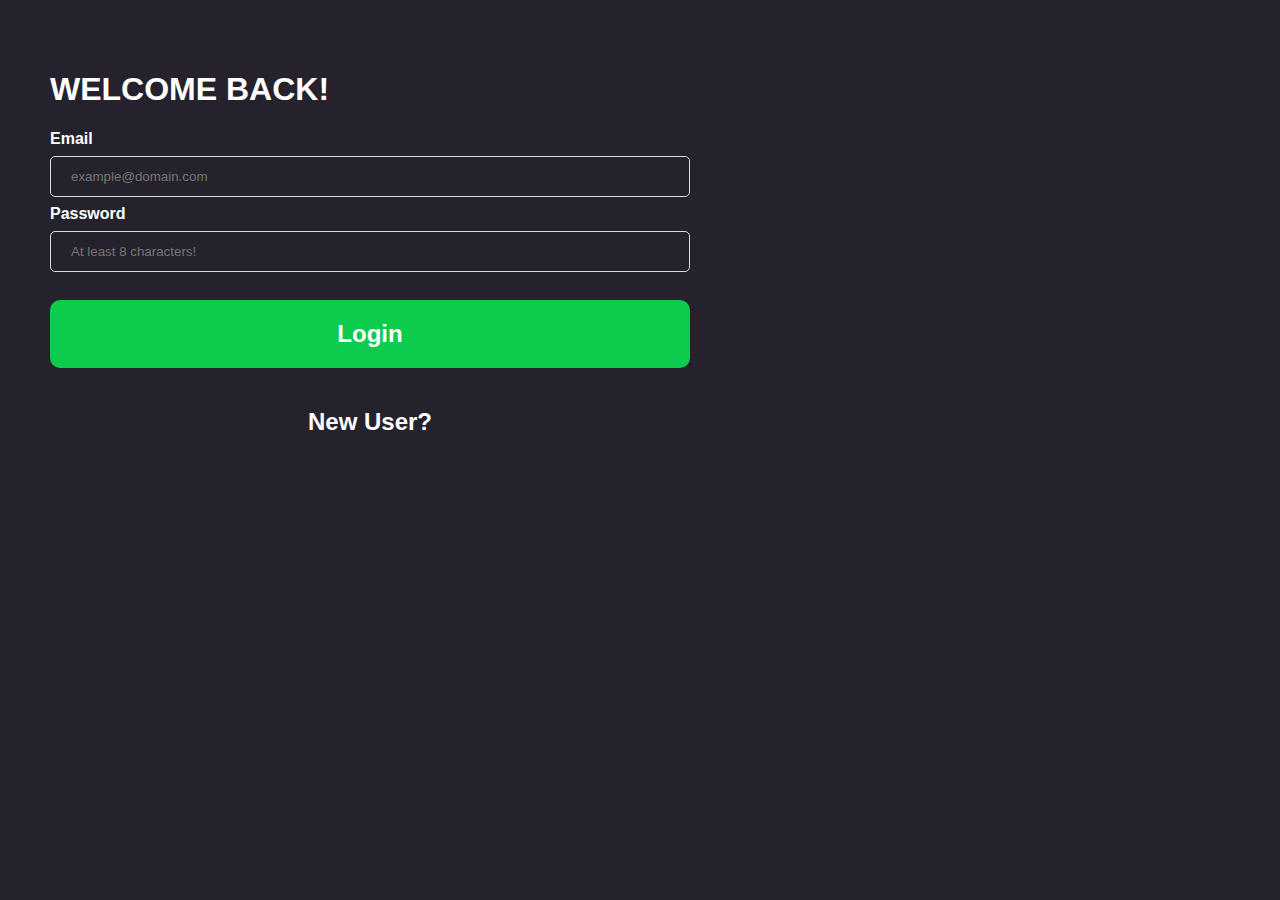
==== src/index.html @ f3f4acf3 "Initial commit" ====
<!DOCTYPE html>
<html lang="en">
<head>
    <meta charset="UTF-8">
    <meta name="viewport" content="width=device-width, initial-scale=1.0">
    <link rel="stylesheet" href="css/style.css">
    <title>Vyrus Rental Co. | Account Page</title>
</head>
<body>
    <div class="container" id="sign-up" style="display: none;">
            <h1>CREATE NEW CUSTOMER</h1>

            <form action="pages/carSearch.html" method="post">
                <label for="name"><b>First and Last Name</b></label>
                <input type="text" placeholder="ex. John Doe" name="name" required>

                <label for="email"><b>Email</b></label>
                <input type="email"placeholder="example@domain.com" name="email" id="email-input">
                
                <label for="password"><b>Password</b></label>
                <input type="password"placeholder="At least 8 characters!" name="password" pattern="(?=.*\d)(?=.*[a-z])(?=.*[A-Z]).{8,}" id="password-input">
            
                <label for="phone"><b>Phone #</b></label>
                <input type="tel" placeholder="###-####" name="phone" pattern="[0-9]{3}-[0-9]{4}" required />

                <label for="address"><b>Address</b></label>
                <input type="text" placeholder="123 Awesome Rd" name="address" required>

                <label for="city"><b>City</b></label>
                <input type="text" placeholder="Coolsville" name="city" required>

                <label for="state"><b>State<b></label>
                <select name="state"> 
                    <option value="AL">Alabama</option>
                    <option value="AK">Alaska</option>
                    <option value="AZ">Arizona</option>
                    <option value="AR">Arkansas</option>
                    <option value="CA">California</option>
                    <option value="CO">Colorado</option>
                    <option value="CT">Connecticut</option>
                    <option value="DE">Delaware</option>
                    <option value="DC">District Of Columbia</option>
                    <option value="FL">Florida</option>
                    <option value="GA">Georgia</option>
                    <option value="HI">Hawaii</option>
                    <option value="ID">Idaho</option>
                    <option value="IL">Illinois</option>
                    <option value="IN">Indiana</option>
                    <option value="IA">Iowa</option>
                    <option value="KS">Kansas</option>
                    <option value="KY">Kentucky</option>
                    <option value="LA">Louisiana</option>
                    <option value="ME">Maine</option>
                    <option value="MD">Maryland</option>
                    <option value="MA">Massachusetts</option>
                    <option value="MI">Michigan</option>
                    <option value="MN">Minnesota</option>
                    <option value="MS">Mississippi</option>
                    <option value="MO">Missouri</option>
                    <option value="MT">Montana</option>
                    <option value="NE">Nebraska</option>
                    <option value="NV">Nevada</option>
                    <option value="NH">New Hampshire</option>
                    <option value="NJ">New Jersey</option>
                    <option value="NM">New Mexico</option>
                    <option value="NY">New York</option>
                    <option value="NC">North Carolina</option>
                    <option value="ND">North Dakota</option>
                    <option value="OH">Ohio</option>
                    <option value="OK">Oklahoma</option>
                    <option value="OR">Oregon</option>
                    <option value="PA">Pennsylvania</option>
                    <option value="RI">Rhode Island</option>
                    <option value="SC">South Carolina</option>
                    <option value="SD">South Dakota</option>
                    <option value="TN">Tennessee</option>
                    <option value="TX">Texas</option>
                    <option value="UT">Utah</option>
                    <option value="VT">Vermont</option>
                    <option value="VA">Virginia</option>
                    <option value="WA">Washington</option>
                    <option value="WV">West Virginia</option>
                    <option value="WI">Wisconsin</option>
                    <option value="WY">Wyoming</option>
                </select>
            
                <button type="submit">Login</button>
            </form>
            <button class="new-user-button" onclick="toggleDiv()">Returning User?</button>
        </div>

    <div class="container" id="sign-in">
        <h1>WELCOME BACK!</h1>

        <form action="pages/carSearch.html" method="post">
            <label for="email"><b>Email</b></label>
            <input type="email"placeholder="example@domain.com" name="email" id="email-input">
            
        
            <label for="password"><b>Password</b></label>
            <input type="password"placeholder="At least 8 characters!" name="password" pattern="(?=.*\d)(?=.*[a-z])(?=.*[A-Z]).{8,}" id="password-input">
            </select>
            
            <button type="submit" id="login-button">Login</button>
        </form>
        <button class="new-user-button" onclick="toggleDiv()">New User?</button>
    </div>

    <script>
        function toggleDiv() {
            var signUp = document.getElementById("sign-up");
            if (signUp.style.display === "none") {
                signUp.style.display = "block";
            } else {
                signUp.style.display = "none";
            }

            var signIn = document.getElementById("sign-in")
            if (signIn.style.display === "none") {
                signIn.style.display = "block";
            } else {
                signIn.style.display = "none";
            }
        }
    </script>
</body>
</html>
---- src/css/style.css ----
body{
    margin: 0;
    padding: 0;
    font-family: 'Segoe UI', Tahoma, Geneva, Verdana, sans-serif;
    color: white;
    background-color: #25222d;
}

.container{
    padding: 50px;
    width: 50%;
}

form {
}

input[type=text], input[type=password], input[type=tel], input[type=email], select {
    width: 100%;
    padding: 12px 20px;
    margin: 8px 0;
    display: inline-block;
    border: 1px solid #dadada;
    border-radius: 5px;
    box-sizing: border-box;
    background-color: transparent;
    color: whitesmoke;
}

select option {
    background-color: #25222d;
    color: white;
}

select option:hover {
    background-color: #FFFFFF;
    color: #25222d;
}
    
button{
    background: #0dcc4d;
    border: none;
    padding: 20px;
    margin-top: 20px;
    width: 100%;
    border-radius: 10px;
    font-size: 24px;
    font-weight: bold;
    color:white;

    transition: all 200ms ease-out;
}

button:hover{
    background-color: #18c390;
}

.new-user-button{
    background: transparent;
}

.new-user-button:hover{
    color: #25222d;
    background-color: #FFFFFF;
}

input[type=checkbox]{
    padding: 50px;
}
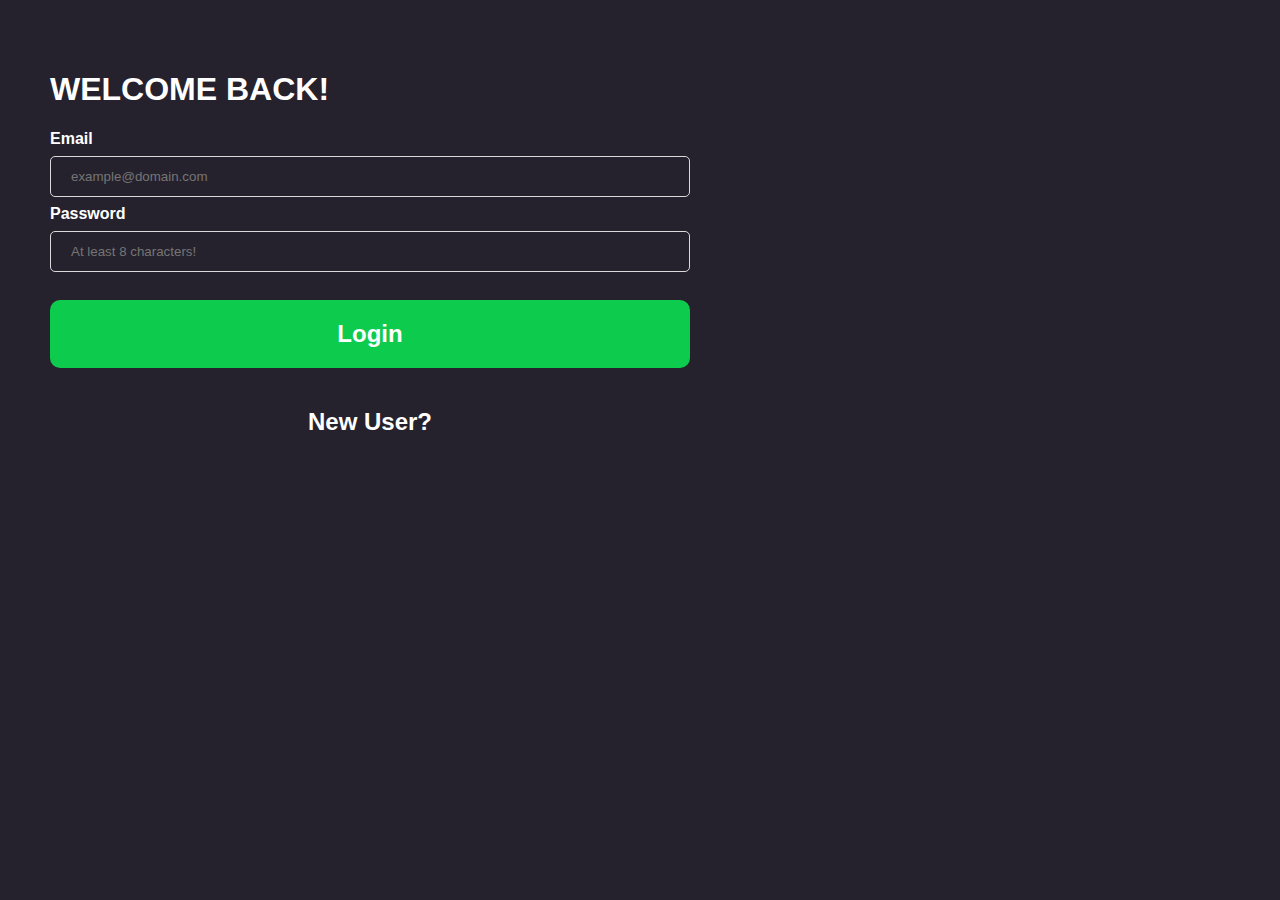
==== commit c3b959cc: "i think its done" ====
--- a/src/index.html
+++ b/src/index.html
@@ -10,24 +10,29 @@
     <div class="container" id="sign-up" style="display: none;">
             <h1>CREATE NEW CUSTOMER</h1>
 
-            <form action="pages/carSearch.html" method="post">
+            <form id="signup-form" method="post">
                 <label for="name"><b>First and Last Name</b></label>
                 <input type="text" placeholder="ex. John Doe" name="name" required>
-
+        
                 <label for="email"><b>Email</b></label>
-                <input type="email"placeholder="example@domain.com" name="email" id="email-input">
+                <input type="email" placeholder="example@domain.com" name="email" id="email-input" required>
                 
                 <label for="password"><b>Password</b></label>
-                <input type="password"placeholder="At least 8 characters!" name="password" pattern="(?=.*\d)(?=.*[a-z])(?=.*[A-Z]).{8,}" id="password-input">
+                <input type="password" placeholder="At least 8 characters!" name="password" pattern="(?=.*\d)(?=.*[a-z])(?=.*[A-Z]).{8,}" id="password-input" required>
             
                 <label for="phone"><b>Phone #</b></label>
                 <input type="tel" placeholder="###-####" name="phone" pattern="[0-9]{3}-[0-9]{4}" required />
-
-                <label for="address"><b>Address</b></label>
-                <input type="text" placeholder="123 Awesome Rd" name="address" required>
-
+        
+                <h3>Address Information</h3>
+        
+                <label for="address-line1"><b>Address Line 1</b></label>
+                <input type="text" name="address-line1" placeholder="123 Awesome Rd" required>
+        
+                <label for="address-line2"><b>Address Line 2</b></label>
+                <input type="text" name="address-line2" placeholder="Apt 4B (optional)">
+        
                 <label for="city"><b>City</b></label>
-                <input type="text" placeholder="Coolsville" name="city" required>
+                <input type="text" name="city" placeholder="Coolsville" required>
 
                 <label for="state"><b>State<b></label>
                 <select name="state"> 
@@ -83,6 +88,12 @@
                     <option value="WI">Wisconsin</option>
                     <option value="WY">Wyoming</option>
                 </select>
+
+                <label for="postal-code"><b>Postal Code</b></label>
+                <input type="text" name="postal-code" placeholder="12345" required>
+        
+                <label for="country"><b>Country</b></label>
+                <input type="text" name="country" placeholder="USA" required>
             
                 <button type="submit">Login</button>
             </form>
@@ -92,7 +103,7 @@
     <div class="container" id="sign-in">
         <h1>WELCOME BACK!</h1>
 
-        <form action="pages/carSearch.html" method="post">
+        <form id="signin-form" method="post">
             <label for="email"><b>Email</b></label>
             <input type="email"placeholder="example@domain.com" name="email" id="email-input">
             
@@ -122,6 +133,99 @@
                 signIn.style.display = "none";
             }
         }
+
+        document.getElementById('signup-form').addEventListener('submit', function (e) {
+            e.preventDefault(); // Prevent default form submission
+
+            // Get form data
+            const formData = new FormData(e.target);
+
+            // Create customer data object from form data
+            const customerData = {
+                name: formData.get('name'),
+                email: formData.get('email'),
+                password: formData.get('password'),
+                phone: formData.get('phone'),
+                address_line1: formData.get('address-line1'),
+                address_line2: formData.get('address-line2'),
+                city: formData.get('city'),
+                state: formData.get('state'),
+                postal_code: formData.get('postal-code'),
+                country: formData.get('country'),
+                address_description: formData.get('address-description') // optional
+            };
+
+            // Check that the required address fields are filled out
+            if (!customerData.address_line1 || !customerData.city || !customerData.state || !customerData.postal_code) {
+                alert('Please fill out all required address fields.');
+                return;
+            }
+
+            // Submit customer data to backend API
+            fetch('https://csc-350-backend.vercel.app/signup', {
+                method: 'POST',
+                headers: {
+                    'Content-Type': 'application/json',
+                },
+                body: JSON.stringify(customerData),
+            })
+            .then(response => response.json())
+            .then(data => {
+                if (data.message === 'Customer created successfully!') {
+                    alert('Customer created successfully!');
+                    // Optionally redirect or clear the form here
+                    localStorage.setItem('userEmail', customerData.email);
+                    window.location.href = './pages/home.html';
+                } else {
+                    alert('Error: ' + data.message);
+                }
+            })
+            .catch(error => {
+                console.error('Error:', error);
+                alert('There was an error submitting the form.');
+            });
+        });
+
+        document.getElementById('signin-form').addEventListener('submit', function (e) {
+            e.preventDefault(); // Prevent default form submission
+
+            // Get form data
+            const formData = new FormData(e.target);
+            const signInData = {
+                email: formData.get('email'),
+                password: formData.get('password'),
+            };
+
+            // Submit data to backend API
+            fetch('https://csc-350-backend.vercel.app/signin', {
+                method: 'POST',
+                headers: {
+                    'Content-Type': 'application/json',
+                },
+                body: JSON.stringify(signInData),
+            })
+            .then(response => {
+                // Check if response is valid JSON and parse it
+                if (response.ok) {
+                    return response.json(); // Only parse if the response is valid
+                }
+                throw new Error('Failed to fetch');
+            })
+            .then(data => {
+                if (data.success) {
+                    alert('Login successful!');
+                    // Redirect or store session here
+                    localStorage.setItem('userEmail', signInData.email);
+                    window.location.href = './pages/home.html'; // Example redirect to dashboard page
+                } else {
+                    alert('Error: ' + data.message);
+                }
+            })
+            .catch(error => {
+                console.error('Error:', error);
+                alert('There was an error submitting the form.');
+            });
+        });
     </script>
 </body>
 </html>--- a/src/css/style.css
+++ b/src/css/style.css
@@ -14,7 +14,7 @@
 form {
 }
 
-input[type=text], input[type=password], input[type=tel], input[type=email], select {
+input[type=text], input[type=password], input[type=tel], input[type=email], input[type=number], input[type=date], select {
     width: 100%;
     padding: 12px 20px;
     margin: 8px 0;
@@ -65,4 +65,76 @@
 
 input[type=checkbox]{
     padding: 50px;
+}
+
+table{
+    max-width:100%;
+    white-space:nowrap;
+}
+
+table, th, tr, td {
+    border: 1px solid #FFFFFF;
+    border-collapse: collapse;
+}
+
+thead {
+    background-color: #225042;
+    border: 1px solid #FFFFFF;
+    position: sticky;
+    top: 0;
+    z-index: 1; 
+}
+
+td {
+    padding: 5px;
+}
+
+th {
+    font-size: 10px;
+    padding: 10px 15px;
+}
+
+#query-form{
+    margin-bottom: 20px;
+}
+
+#search-button{
+    width: 50%;
+}
+
+#table-container {
+    height: 500px;
+    width: 70%;
+    overflow-y: auto;
+    border: 1px solid #ccc;
+    margin-left: 20px;
+}
+
+ul{
+    display: flex;
+    flex-direction: column;
+    gap: 50px;
+    text-decoration: none;
+    list-style: none;
+    padding: 0;
+    margin-top: 50px;
+}
+
+li a{
+    text-decoration: none;
+    background: #0dcc4d;
+    border: none;
+    padding: 20px;
+    margin-top: 20px;
+    width: 100%;
+    border-radius: 10px;
+    font-size: 12px;
+    font-weight: bold;
+    color:white;
+
+    transition: all 200ms ease-out;
+}
+
+li a:hover{
+    background-color: #18c390;
 }